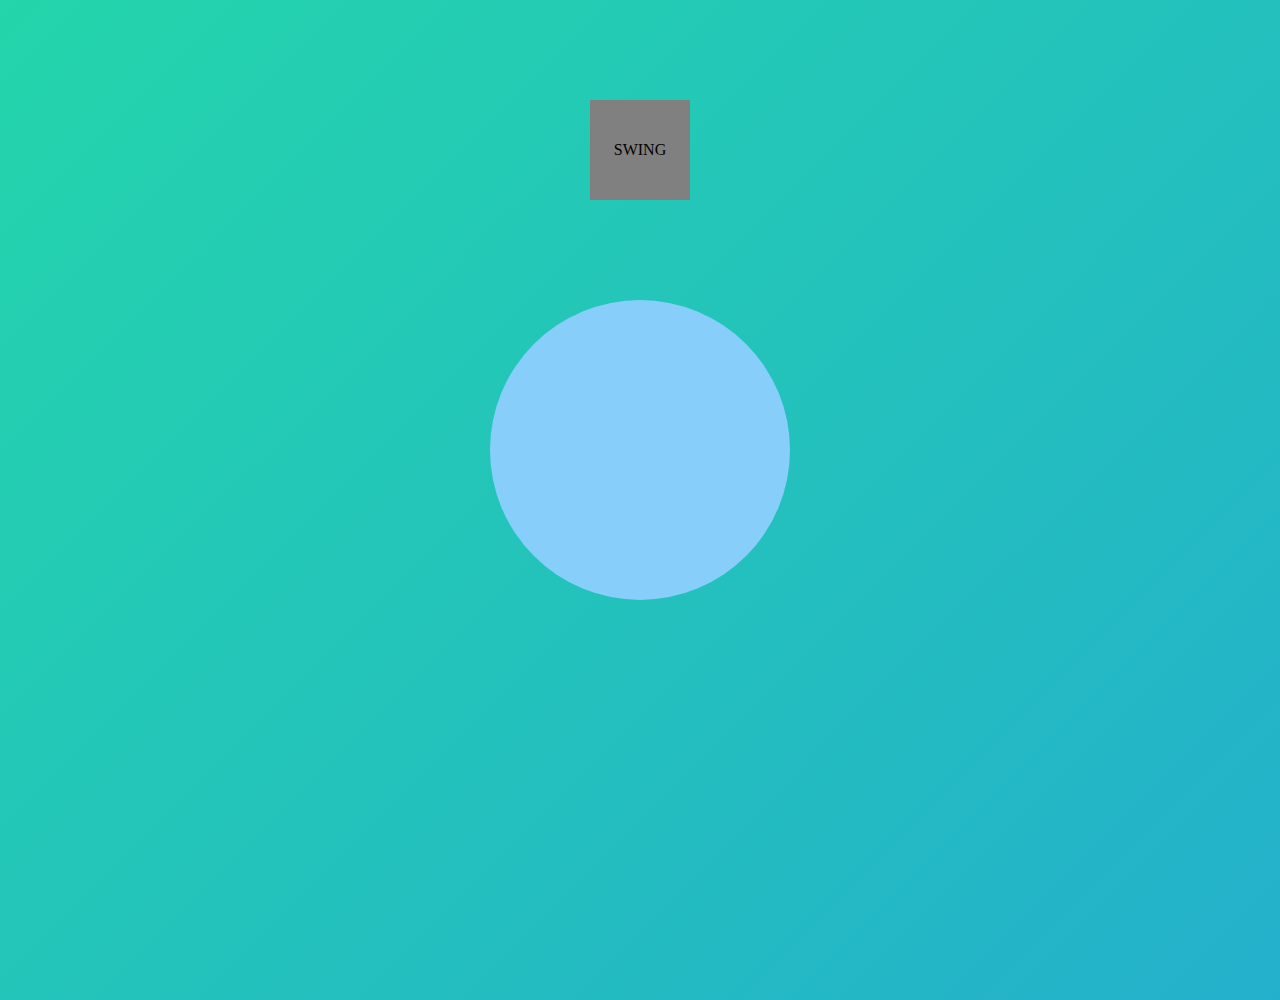
==== index.html @ a93a27df "project init" ====
<!DOCTYPE html>
<html lang="en">
<head>
    <meta charset="UTF-8">
    <meta http-equiv="X-UA-Compatible" content="IE=edge">
    <meta name="viewport" content="width=device-width, initial-scale=1.0">

    <title>Grids</title>
  
    <link rel="stylesheet" href="css/reset.css">  
    <link rel="stylesheet" href="css/style.css">
   
</head>
<body>
   <div class="swing">SWING</div>
    <div class="color-circle"></div>
   
</body>
</html>
---- css/style.css ----
* {
    padding: 0;
    margin: 0;
    box-sizing: border-box;
    transition: none;
}
html, body {
    height: 100%;
}
body {
	background: linear-gradient(-45deg, #ee7752, #e73c7e, #23a6d5, #23d5ab);
	background-size: 400% 400%;
	animation: gradient 15s ease infinite;
    height: 100%;
}
@keyframes gradient {
	0% {
		background-position: 0% 50%;
	}
	50% {
		background-position: 100% 50%;
	}
	100% {
		background-position: 0% 50%;
	}
}


.swing {
    width: 100px;
    height: 100px;
    margin: 100px auto;
    display: flex;
    justify-content: center;
    align-items: center;
    cursor: pointer;
    background-color: grey;

}
.swing:hover
{
        -webkit-animation: swing 1s ease;
        animation: swing 1s ease;
        -webkit-animation-iteration-count: 1;
        animation-iteration-count: 1;
}
@keyframes swing
{
    15%
    {
        -webkit-transform: translateX(7px);
        transform: translateX(7px);
    }
    30%
    {
        -webkit-transform: translateX(-7px);
        transform: translateX(-7px);
    }
    50%
    {
        -webkit-transform: translateX(5px);
        transform: translateX(5px);
    }
    65%
    {
        -webkit-transform: translateX(-5px);
        transform: translateX(-5px);
    }
    80%
    {
        -webkit-transform: translateX(4px);
        transform: translateX(4px);
    }
    100%
    {
        -webkit-transform: translateX(0);
        transform: translateX(0);
    }
}
.color-circle{
    border-radius: 50%; /* makes div a circle */

    height: 300px;
    width: 300px;
    margin: 0 auto;
    background-color: lightskyblue;

   
}
.color-circle:hover {
    /* animation settings */
    animation-name: color-morph; 
    animation-duration: 4s;
    animation-iteration-count: 4;
    margin-top: 100px;
    animation-timing-function: linear;
}
@keyframes color-morph {
    0%   {background-color:lightskyblue;}
    25%  {background-color:lightyellow;}
    50%  {background-color:lightcoral; }
    75%  {background-color:lightgreen; }
    100% {background-color:lightskyblue; }
}
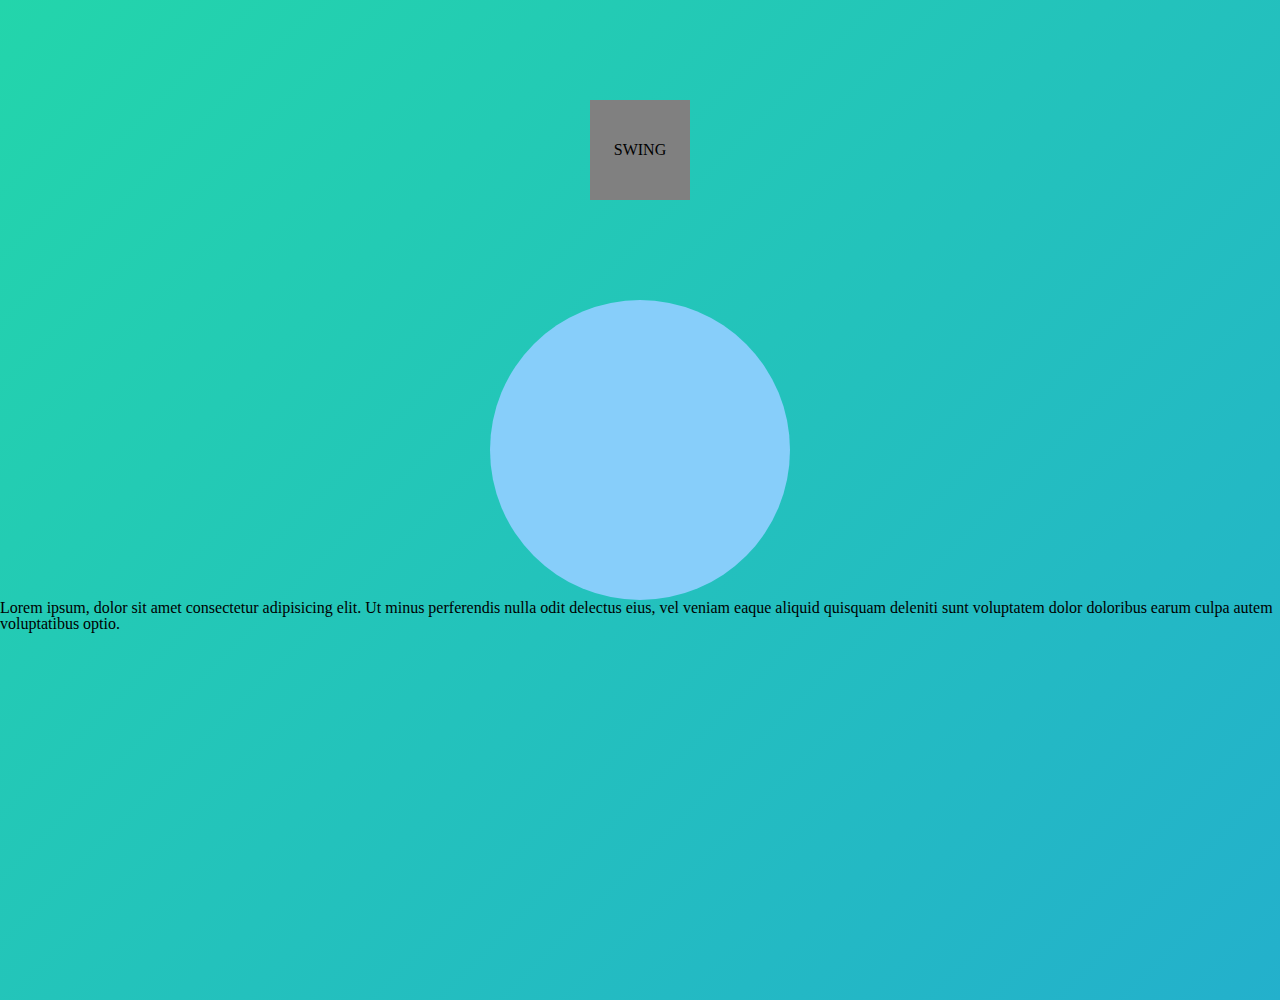
==== commit aebe32a2: "news block" ====
--- a/index.html
+++ b/index.html
@@ -14,6 +14,8 @@
 <body>
    <div class="swing">SWING</div>
     <div class="color-circle"></div>
-   
+    
+
+    <div class="news-block">Lorem ipsum, dolor sit amet consectetur adipisicing elit. Ut minus perferendis nulla odit delectus eius, vel veniam eaque aliquid quisquam deleniti sunt voluptatem dolor doloribus earum culpa autem voluptatibus optio.</div>
 </body>
 </html>